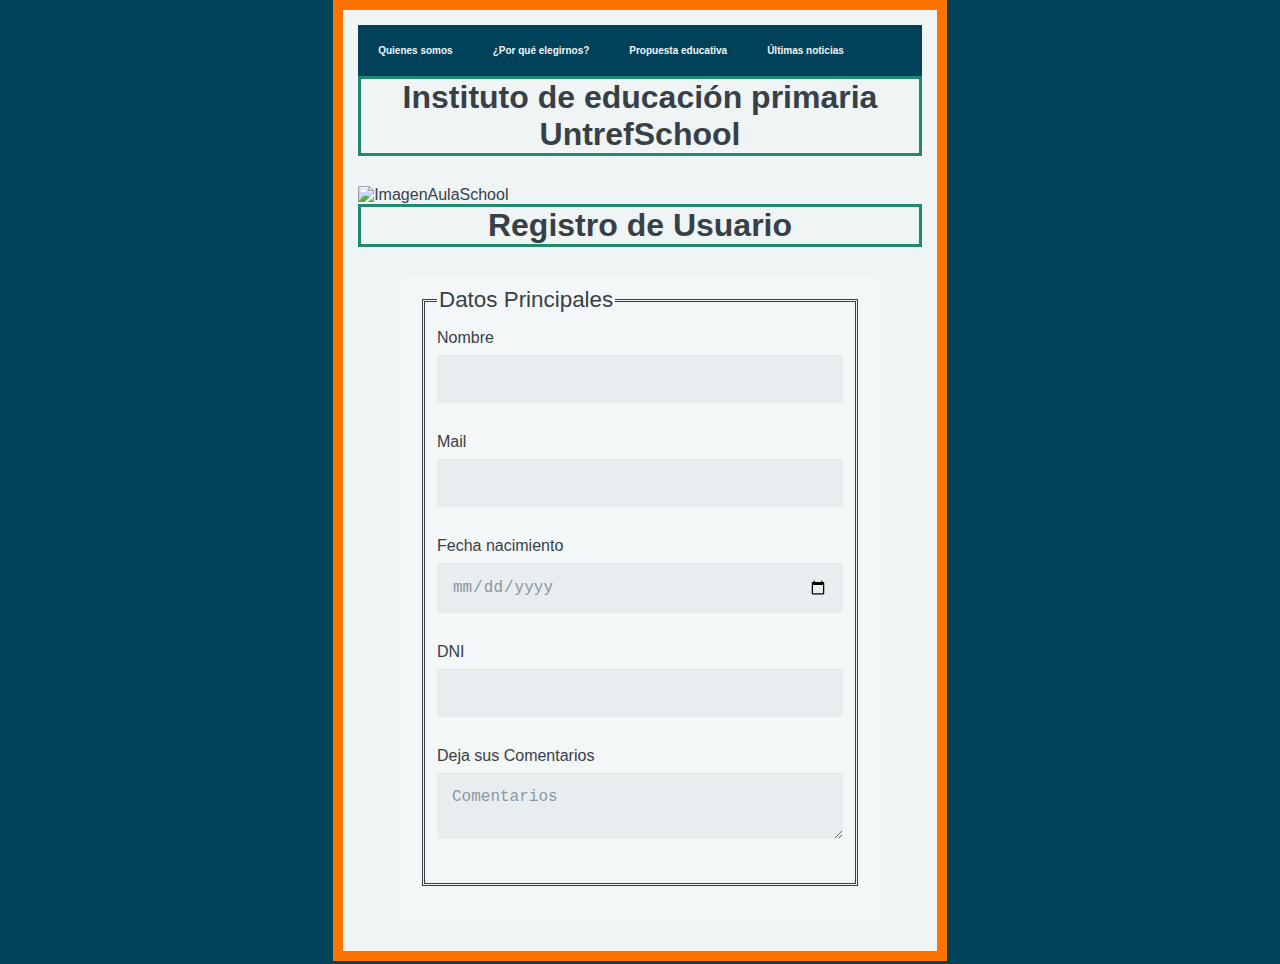
==== Form/form.html @ f3d692bd "initial commit" ====
<!DOCTYPE html>
<html>
  <head>
    <meta charset="UTF-8" />
    <meta name="viewport" content="width=device-width, initial-scale=1.0" />
    <script src="./js/script.js"></script>
    <link rel="stylesheet" href="../CSS/style.css" />
   
    
    <link rel="preconnect" href="https://fonts.googleapis.com">
    <link rel="preconnect" href="https://fonts.gstatic.com" crossorigin>
    <link href="https://fonts.googleapis.com/css2?family=Belanosima&family=Poppins:ital,wght@0,100;0,200;1,100&display=swap" rel="stylesheet">


    <link rel="preconnect" href="https://fonts.googleapis.com">
    <link rel="preconnect" href="https://fonts.gstatic.com" crossorigin>
    <link href="https://fonts.googleapis.com/css2?family=Poppins:ital,wght@0,100;0,200;1,100&display=swap" rel="stylesheet">

    
    
    <title>Formularios</title>
  </head>




  <body>

    <div class="contenedor">
        <header>
            
            <nav class="link">
                <ul type="none">
                    <li><a href="/index.html#QuienesSomos">Quienes somos</a></li>
                    <li><a href="/index.html#PorQue">¿Por qué elegirnos?</a></li>
                    <li><a href="/index.html#Propuesta">Propuesta educativa</a></li>
                    <li><a href="/index.html#Noticias">Últimas noticias</a></li>
                    
                </ul>
            </nav>
            
            <div class="imgchicos">
               <h1>Instituto de educación primaria <br> UntrefSchool</h1> 
                <img width="100%" height="100%" src="./IMG/imgchicos.webp" alt="ImagenAulaSchool">
            
           </div>





    <h1>
      Registro de Usuario
    </h1>
    <form action="/Registro" method="post">

      <fieldset>
        <legend>Datos Principales</legend> 
      <label for="nombre">Nombre</label>
      <input type="text" name="nombre" id="nombre" required>

      <label for="mail">Mail</label>
      <input type="email" name="mail" id="mail" required>



<label for="Fecha">Fecha nacimiento</label>
<input type="date" name="fecha" id="fecha">

      <label for="dni">DNI</label>
      <input type="number" name="dni" id="dni">

      <label for="comentario">Deja sus Comentarios</label>
  
      <textarea name="comentario" id="comentario">Comentarios</textarea>

    </fieldset>

</body>
</html>
---- CSS/style.css ----
body{
    font-family: 'Poppins', sans-serif;
    width: 80%;
    max-width: 768px;
    min-width: 320px;
    margin: auto;
    background-color: #00425A ;
    
    
}

.contenedor{
    width: 80%;
    max-width: 768px;
    min-width: 320px;
    max-height: auto;
    margin:0 auto;
    overflow:hidden;
    border: 10px  solid #FC7300;
    padding: 2%;
    background-color: #EFF5F5;

}

  header {

flex-flow: row wrap ;
justify-content: space-between;
align-items: center;
box-sizing: border-box;
;
       }
  
 nav ul li a{
    /* display: flex;
    flex-flow: row wrap ;
    text-decoration: none;
    font-size: 10px;
    margin: 0px;
    padding-left: 30px;
    color:#EFF5F5;
    text-align: center;

    justify-content: center */

    display: flex;
    flex-wrap: wrap;
    flex-direction: row;
    gap: 1rem;
    justify-content: center;
    list-style: none;
    color:#EFF5F5;
    text-decoration: none;
    font-weight: 600;
    padding: 20px;
    font-size: 10px;

   
    
 }      

 nav ul li a:hover{
    color: #FC7300;
    font:bold;
    text-shadow: #00425A;
    
 }

header ul{
    flex-grow: 1;
    padding: 0px;   
    display: flex;
    margin: auto;
    align-items: center;
    
    
   }

.link{
    background-color: #00425A;
    text-align: center;


    
}
 

.imgchicos{

    
}

h1{
    margin: auto;
    text-align: center;
    padding:0;
    background-color: #EFF5F5;
    border: 3px solid #1F8A70

    
}

aside {
    width: 20%;
    height: 20%;
    margin: 0px;
    padding-left: 15px;
    margin-left: 0px;
   
    float: right;
    font-style: italic;
    background-color: lightgray;
  }

h2{ font-family: 'Belanosima', sans-serif;}

 footer{
        display: flex;
        flex-flow: row wrap ;
        justify-content: space-between;
        align-items: center;
        box-sizing: border-box;
        background-color: #00425A;
        color:#EFF5F5;
    }
h3{
    text-align: center;
    padding-left: 15px;
    margin: 0px;
}

   h4{
        text-align: center;
        padding-left: 15px;
        margin: 0px;
    }
.contacto{
    margin-right: 2rem;
}

@media screen and (max-width: 750px) {
    .contenedor{
        width: 100%;
    }
  /*   .link{
        visibility:hidden;
  
    } */
    h3{
        display: none;
    }

   
}

*, *:before, *:after {
    box-sizing: border-box;
  }
  
  body {
    font-family: 'Nunito', sans-serif;
    color: #384047;
  }
  
  form {
    max-width: 300px;
    margin: 10px auto;
    padding: 10px 20px;
    background: #f4f7f8;
    border-radius: 8px;
    accent-color: #3ac162;
  }
  
  h1 {
    margin: 0 0 30px 0;
    text-align: center;
  }
  
  input[type="text"],
  input[type="password"],
  input[type="date"],
  input[type="datetime"],
  input[type="email"],
  input[type="number"],
  input[type="search"],
  input[type="tel"],
  input[type="time"],
  input[type="url"],
  input[type="file"],
  textarea,
  select {
    background: rgba(255,255,255,0.1);
    border: none;
    font-size: 16px;
    height: auto;
    margin: 0;
    outline: 0;
    padding: 15px;
    width: 100%;
    background-color: #e8eeef;
    color: #8a97a0;
    box-shadow: 0 1px 0 rgba(0,0,0,0.03) inset;
    margin-bottom: 30px;
  }
  
  input[type="radio"],
  input[type="checkbox"] {
    margin: 0 4px 8px 0;
  }
  
  select {
    padding: 6px;
    height: 32px;
    border-radius: 2px;
  }
  
  button[type="submit"] {
    padding: 19px 39px 18px 39px;
    color: #FFF;
    background-color: #4bc970;
    font-size: 18px;
    text-align: center;
    font-style: normal;
    border-radius: 5px;
    width: 100%;
    border: 1px solid #3ac162;
    border-width: 1px 1px 3px;
    box-shadow: 0 -1px 0 rgba(255,255,255,0.1) inset;
    margin-bottom: 10px;
  }
  button[type="reset"] {
    padding: 19px 39px 18px 39px;
    color: #FFF;
    background-color: #b23a48;
    font-size: 18px;
    text-align: center;
    font-style: normal;
    border-radius: 5px;
    width: 100%;
    border: 1px solid #b23a48;
    border-width: 1px 1px 3px;
    box-shadow: 0 -1px 0 rgba(255,255,255,0.1) inset;
    margin-bottom: 10px;
  }
  
  fieldset {
    margin-bottom: 30px;
    border: double;
  }
  
  legend {
    font-size: 1.4em;
    margin-bottom: 10px;
  }
  
  label {
    display: block;
    margin-bottom: 8px;
  }
  
  input[type="radio"]+label,
  input[type="checkbox"]+label {
    font-weight: 300;
    display: inline-block;
  }
  
  span {
    background-color: #5fcf80;
    color: #fff;
    height: 30px;
    width: 30px;
    display: inline-block;
    font-size: 0.8em;
    margin-right: 4px;
    line-height: 30px;
    text-align: center;
    text-shadow: 0 1px 0 rgba(255,255,255,0.2);
    border-radius: 100%;
  }
  
  @media screen and (min-width: 480px) {
  
    form {
      max-width: 480px;
    }
  
  }
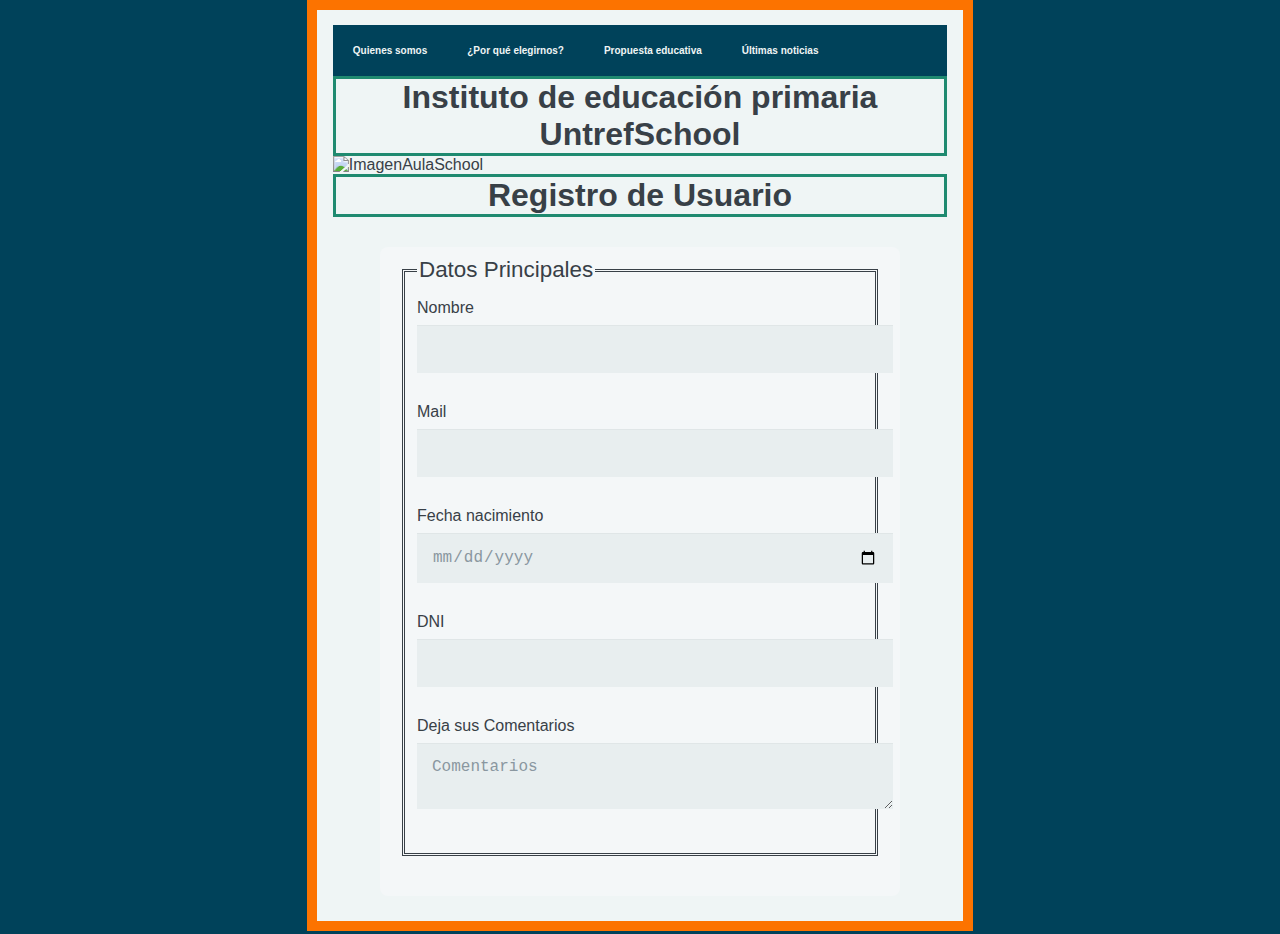
==== commit 496bd172: "ultimo avance" ====
--- a/Form/form.html
+++ b/Form/form.html
@@ -76,5 +76,7 @@
 
     </fieldset>
 
+   
+
 </body>
 </html>--- a/CSS/style.css
+++ b/CSS/style.css
@@ -2,7 +2,7 @@
 
 
 body{
-    font-family: 'Poppins', sans-serif;
+  font-family: 'Poppins', sans-serif;
     width: 80%;
     max-width: 768px;
     min-width: 320px;
@@ -31,33 +31,23 @@
 justify-content: space-between;
 align-items: center;
 box-sizing: border-box;
-;
+
+
        }
   
  nav ul li a{
-    /* display: flex;
-    flex-flow: row wrap ;
-    text-decoration: none;
-    font-size: 10px;
-    margin: 0px;
-    padding-left: 30px;
-    color:#EFF5F5;
-    text-align: center;
-
-    justify-content: center */
+   
 
     display: flex;
-    flex-wrap: wrap;
-    flex-direction: row;
-    gap: 1rem;
-    justify-content: center;
+     justify-content: center;
     list-style: none;
     color:#EFF5F5;
     text-decoration: none;
     font-weight: 600;
     padding: 20px;
     font-size: 10px;
-
+    
+  
    
     
  }      
@@ -75,26 +65,40 @@
     display: flex;
     margin: auto;
     align-items: center;
-    
-    
+   
+   
    }
 
+
+
 .link{
+ 
+  
     background-color: #00425A;
     text-align: center;
-
-
-    
-}
+  
  
-
-.imgchicos{
-
-    
+}
+
+.hide{
+  color: #EFF5F5;
+  cursor: pointer;
+  display: none;
+  padding: 10px;
+
+}
+.fa{
+  float:left;
+  padding-left: 10px;
+}
+
+.imgchicos h1{
+  margin: 0;
 }
 
 h1{
     margin: auto;
+    
     text-align: center;
     padding:0;
     background-color: #EFF5F5;
@@ -115,7 +119,43 @@
     background-color: lightgray;
   }
 
+  .quienessomos{
+    margin-right: 20px;
+    padding: 0px;
+    background: none;
+  }
+
+  .quienessomos span{
+    position: relative;
+    left: 15px;
+    top: -55px;
+    border: 3px; 
+    color:#e8eeef;   
+    font-family: 'Poppins', sans-serif;
+    background: none;
+  }
+  
+.porque{
+       margin-right: 60px;
+    padding: 0px;
+    background: none;
+  }
+
 h2{ font-family: 'Belanosima', sans-serif;}
+
+
+.propuestasedu{
+  display: flex;
+  gap: 1rem;
+  align-content: center;
+}
+
+.hexagono1{
+  border-radius: 100%;
+  overflow: hidden;
+  width: 90px;                                                                                                      ;
+  height: 90px;
+}
 
  footer{
         display: flex;
@@ -145,16 +185,24 @@
     .contenedor{
         width: 100%;
     }
-  /*   .link{
-        visibility:hidden;
-  
-    } */
+
+  h1{
+    font-family: 'Poppins', sans-serif;
+  }
+    
+spam{
+  background-color: none;
+}
+
     h3{
         display: none;
     }
 
    
 }
+
+
+_______________
 
 *, *:before, *:after {
     box-sizing: border-box;
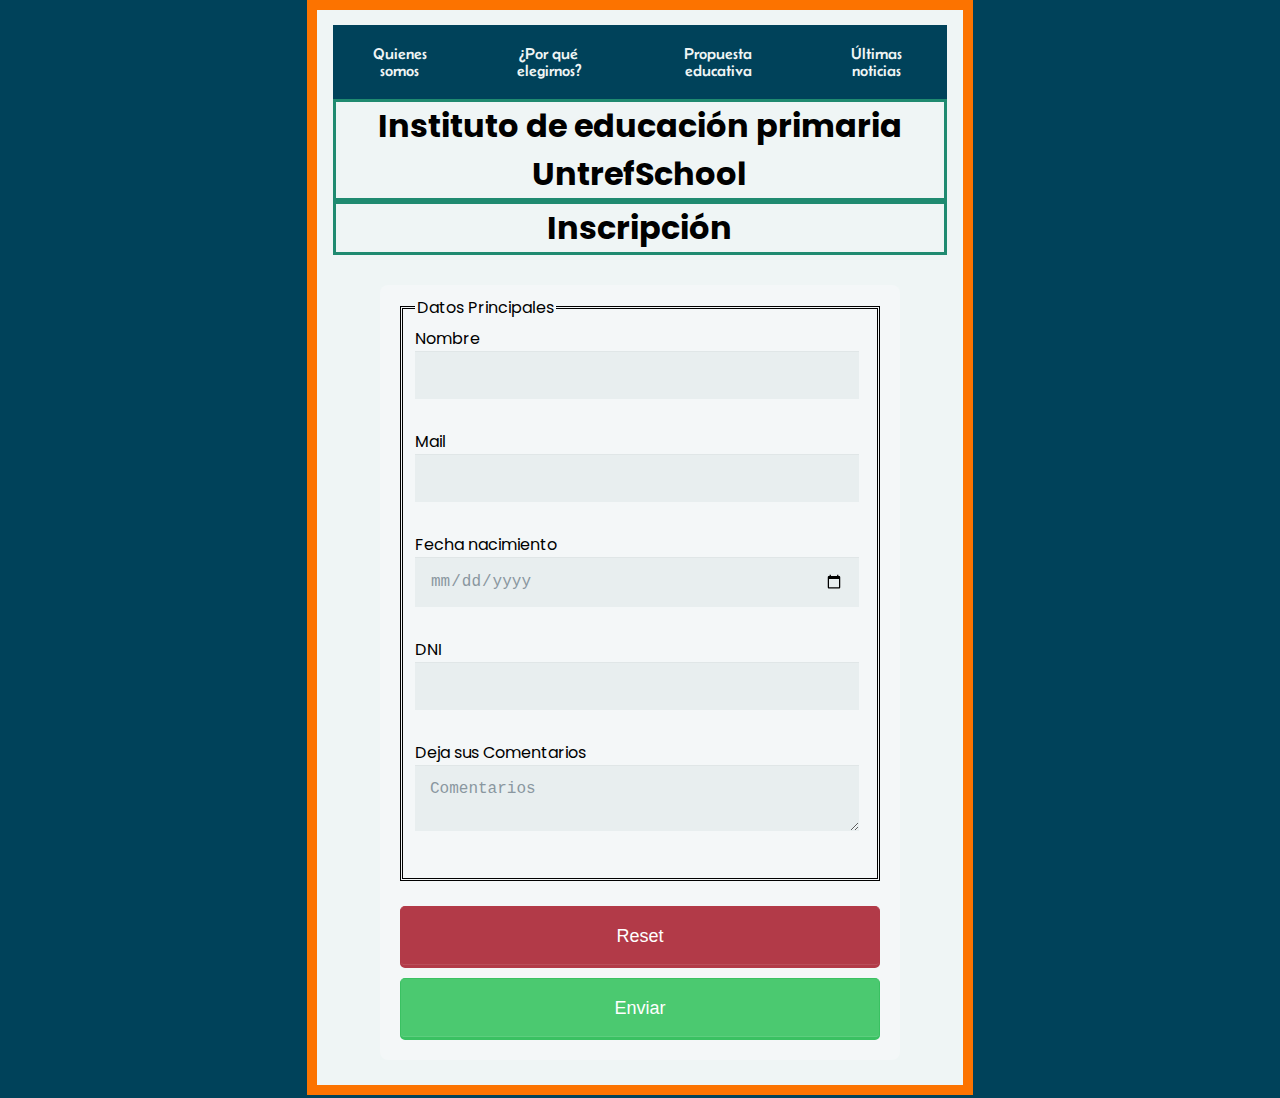
==== commit d5da2772: "actualizacion" ====
--- a/Form/form.html
+++ b/Form/form.html
@@ -1,4 +1,5 @@
 <!DOCTYPE html>
+<!-- Comentario de prueba -->
 <html>
   <head>
     <meta charset="UTF-8" />
@@ -41,8 +42,7 @@
             
             <div class="imgchicos">
                <h1>Instituto de educación primaria <br> UntrefSchool</h1> 
-                <img width="100%" height="100%" src="./IMG/imgchicos.webp" alt="ImagenAulaSchool">
-            
+                
            </div>
 
 
@@ -50,9 +50,9 @@
 
 
     <h1>
-      Registro de Usuario
+      Inscripción
     </h1>
-    <form action="/Registro" method="post">
+    <form action="https://formsubmit.co/danielsanchezarg@hotmail.com" method="post">
 
       <fieldset>
         <legend>Datos Principales</legend> 
@@ -76,7 +76,14 @@
 
     </fieldset>
 
-   
+    <br>
+<button type="reset">Reset</button>
+<button type="submit">Enviar</button>
+
+
+ 
+
+    </form>
 
 </body>
 </html>--- a/CSS/style.css
+++ b/CSS/style.css
@@ -43,9 +43,11 @@
     list-style: none;
     color:#EFF5F5;
     text-decoration: none;
-    font-weight: 600;
+    font-weight: 400;
+    font-family: 'Belanosima', sans-serif;
     padding: 20px;
-    font-size: 10px;
+   
+   
     
   
    
@@ -74,6 +76,7 @@
 .link{
  
   
+ 
     background-color: #00425A;
     text-align: center;
   
@@ -124,6 +127,7 @@
     padding: 0px;
     background: none;
   }
+
 
   .quienessomos span{
     position: relative;
@@ -133,6 +137,8 @@
     color:#e8eeef;   
     font-family: 'Poppins', sans-serif;
     background: none;
+    font-weight: bold;
+    color: #FC7300;
   }
   
 .porque{
@@ -146,8 +152,20 @@
 
 .propuestasedu{
   display: flex;
-  gap: 1rem;
+  gap: 4rem;
   align-content: center;
+  margin-right: 10px;
+  margin-bottom: 20px;
+  margin-left: 2px;
+}
+
+article  h3{
+  padding: 0px;
+}
+
+article.propuestasedu {
+  width: 90px;
+  height: 90px;
 }
 
 .hexagono1{
@@ -155,22 +173,41 @@
   overflow: hidden;
   width: 90px;                                                                                                      ;
   height: 90px;
-}
+   margin-left: 10px;
+}
+
+.noticia{
+  margin-right: 20px;
+  padding: 0px;
+  background: none;
+}
+
 
  footer{
-        display: flex;
-        flex-flow: row wrap ;
-        justify-content: space-between;
-        align-items: center;
-        box-sizing: border-box;
-        background-color: #00425A;
-        color:#EFF5F5;
+
+  display: flex;
+  justify-content: center;
+ list-style: none;
+ color:#EFF5F5;
+ background-color: #00425A;
+ box-sizing: border-box;
+ align-items: center;
+ gap: 2rem ;
+
+
+       
+
     }
 h3{
     text-align: center;
     padding-left: 15px;
     margin: 0px;
-}
+  }
+    .footeruntre h3{
+font-size:70%;
+    }
+    
+
 
    h4{
         text-align: center;
@@ -178,7 +215,7 @@
         margin: 0px;
     }
 .contacto{
-    margin-right: 2rem;
+    margin-right: 0.5rem;
 }
 
 @media screen and (max-width: 750px) {
@@ -194,23 +231,22 @@
   background-color: none;
 }
 
-    h3{
-        display: none;
-    }
-
+    
+.footeruntre{
+  display: none;
+}
    
 }
 
 
 _______________
 
-*, *:before, *:after {
-    box-sizing: border-box;
-  }
+
   
   body {
-    font-family: 'Nunito', sans-serif;
-    color: #384047;
+    font-family: 'Poppins', sans-serif;
+    color: #00425A ;
+    background-color: #EFF5F5;
   }
   
   form {
@@ -228,16 +264,16 @@
   }
   
   input[type="text"],
-  input[type="password"],
+ 
   input[type="date"],
   input[type="datetime"],
   input[type="email"],
   input[type="number"],
-  input[type="search"],
-  input[type="tel"],
+
+ 
   input[type="time"],
-  input[type="url"],
-  input[type="file"],
+ 
+ 
   textarea,
   select {
     background: rgba(255,255,255,0.1);
@@ -247,23 +283,16 @@
     margin: 0;
     outline: 0;
     padding: 15px;
-    width: 100%;
+    width: 92%;
     background-color: #e8eeef;
     color: #8a97a0;
     box-shadow: 0 1px 0 rgba(0,0,0,0.03) inset;
     margin-bottom: 30px;
   }
   
-  input[type="radio"],
-  input[type="checkbox"] {
-    margin: 0 4px 8px 0;
-  }
-  
-  select {
-    padding: 6px;
-    height: 32px;
-    border-radius: 2px;
-  }
+
+  
+
   
   button[type="submit"] {
     padding: 19px 39px 18px 39px;
@@ -297,37 +326,15 @@
   fieldset {
     margin-bottom: 30px;
     border: double;
-  }
-  
-  legend {
-    font-size: 1.4em;
-    margin-bottom: 10px;
-  }
-  
-  label {
-    display: block;
-    margin-bottom: 8px;
-  }
-  
-  input[type="radio"]+label,
-  input[type="checkbox"]+label {
-    font-weight: 300;
-    display: inline-block;
-  }
-  
-  span {
-    background-color: #5fcf80;
-    color: #fff;
-    height: 30px;
-    width: 30px;
-    display: inline-block;
-    font-size: 0.8em;
-    margin-right: 4px;
-    line-height: 30px;
-    text-align: center;
-    text-shadow: 0 1px 0 rgba(255,255,255,0.2);
-    border-radius: 100%;
-  }
+    margin: 0px;
+  }
+  
+
+  
+ 
+
+  
+
   
   @media screen and (min-width: 480px) {
   
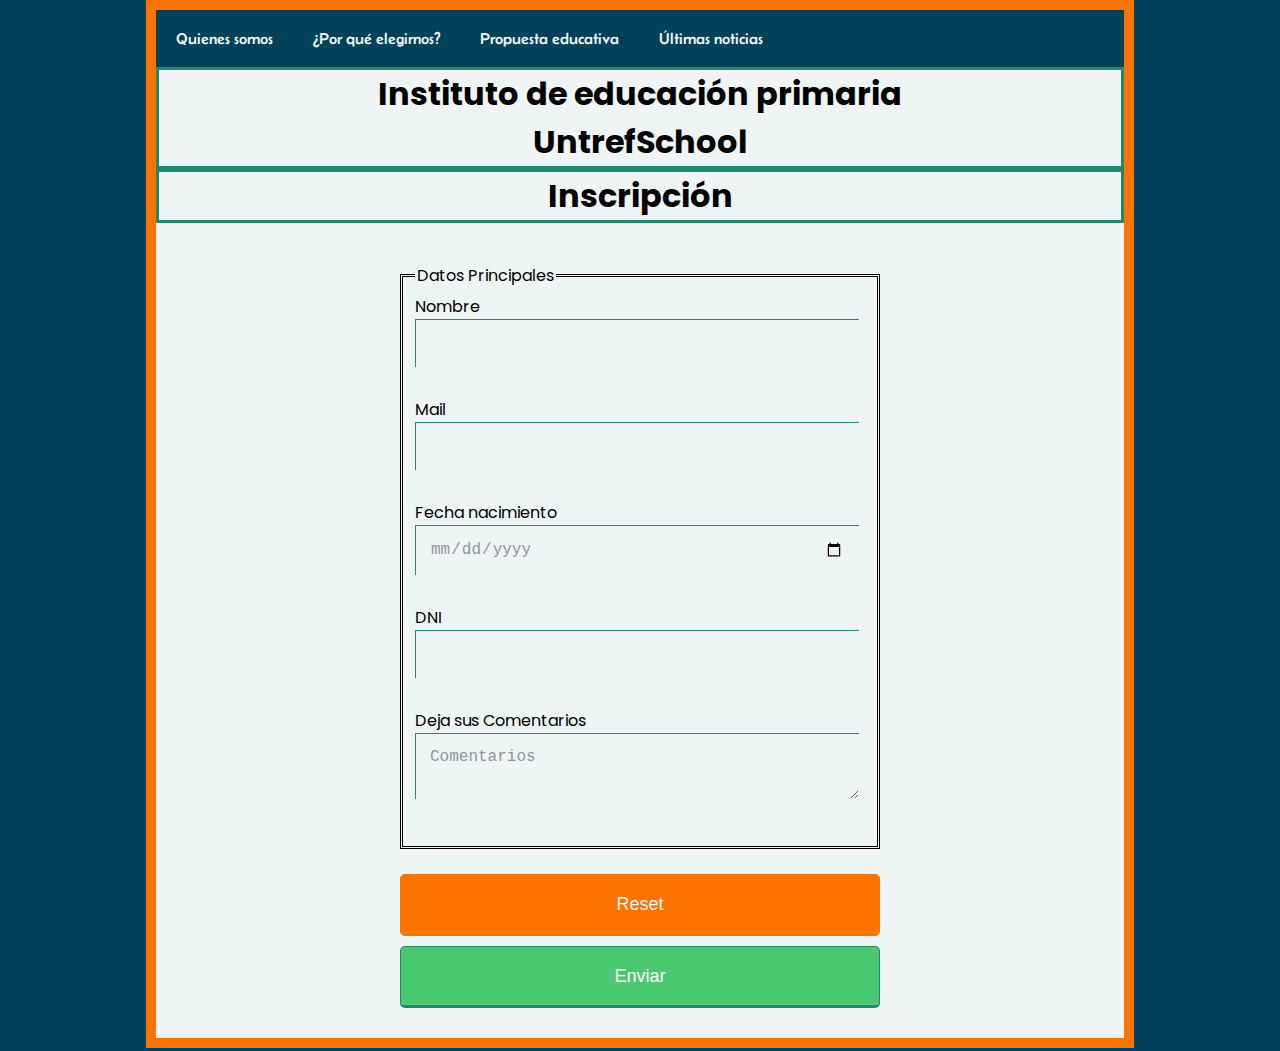
==== commit 214bdede: "Actualizaciones" ====
--- a/Form/form.html
+++ b/Form/form.html
@@ -49,7 +49,7 @@
 
 
 
-    <h1>
+    <h1 class="h1form">
       Inscripción
     </h1>
     <form action="https://formsubmit.co/danielsanchezarg@hotmail.com" method="post">
--- a/CSS/style.css
+++ b/CSS/style.css
@@ -1,10 +1,21 @@
 
+/* Consigan de colores (Paleta de colores: #FC7300 , #1F8A70 , #00425A , #181823, #EFF5F5) */
+
+:root {
+  --borde-sobra-snaranja: #FC7300;
+  --background-1-sazul: #00425A;
+  --background-2-sbeige: #EFF5F5;
+  --background-3-sverde: #1F8A70;
+  --main-bg-color-negro: #181823;
+  
+} 
+ 
 
 
 body{
   font-family: 'Poppins', sans-serif;
-    width: 80%;
-    max-width: 768px;
+    width: 100%;
+   
     min-width: 320px;
     margin: auto;
     background-color: #00425A ;
@@ -13,15 +24,17 @@
 }
 
 .contenedor{
-    width: 80%;
-    max-width: 768px;
+    width: 95%;
+    max-width: 968px;
+
     min-width: 320px;
-    max-height: auto;
-    margin:0 auto;
+   
+    margin:auto;
     overflow:hidden;
-    border: 10px  solid #FC7300;
-    padding: 2%;
-    background-color: #EFF5F5;
+
+    border: 10px  solid var(--borde-sobra-snaranja);
+    padding: 0%;
+    background-color: var(--background-2-sbeige);
 
 }
 
@@ -39,7 +52,7 @@
    
 
     display: flex;
-     justify-content: center;
+    justify-content: center;
     list-style: none;
     color:#EFF5F5;
     text-decoration: none;
@@ -55,9 +68,9 @@
  }      
 
  nav ul li a:hover{
-    color: #FC7300;
+    color: var(--borde-sobra-snaranja);
     font:bold;
-    text-shadow: #00425A;
+    text-shadow: var(--background-1-sazul);
     
  }
 
@@ -75,47 +88,41 @@
 
 .link{
  
-  
- 
-    background-color: #00425A;
+      background-color: var(--background-1-sazul);
     text-align: center;
   
  
 }
 
 .hide{
-  color: #EFF5F5;
+  color: var(--background-2-sbeige);
   cursor: pointer;
   display: none;
   padding: 10px;
-
-}
-.fa{
-  float:left;
-  padding-left: 10px;
-}
+}
+
 
 .imgchicos h1{
   margin: 0;
 }
 
 h1{
-    margin: auto;
-    
+    margin:0px;
     text-align: center;
     padding:0;
-    background-color: #EFF5F5;
-    border: 3px solid #1F8A70
-
-    
-}
+    background-color: var(--background-2-sbeige);
+    border: 3px solid var(--background-3-sverde)
+    }
+   
+   
+
 
 aside {
     width: 20%;
     height: 20%;
-    margin: 0px;
+    margin: 2px;
     padding-left: 15px;
-    margin-left: 0px;
+    margin-left: px;
    
     float: right;
     font-style: italic;
@@ -127,19 +134,11 @@
     padding: 0px;
     background: none;
   }
-
-
-  .quienessomos span{
-    position: relative;
-    left: 15px;
-    top: -55px;
-    border: 3px; 
-    color:#e8eeef;   
-    font-family: 'Poppins', sans-serif;
-    background: none;
-    font-weight: bold;
-    color: #FC7300;
-  }
+p{
+  padding: 5px;
+}
+
+  
   
 .porque{
        margin-right: 60px;
@@ -147,12 +146,15 @@
     background: none;
   }
 
-h2{ font-family: 'Belanosima', sans-serif;}
+h2{ 
+  font-family: 'Belanosima', sans-serif;
+  padding: 5px;
+}
 
 
 .propuestasedu{
   display: flex;
-  gap: 4rem;
+  gap: 10%;
   align-content: center;
   margin-right: 10px;
   margin-bottom: 20px;
@@ -188,16 +190,14 @@
   display: flex;
   justify-content: center;
  list-style: none;
- color:#EFF5F5;
- background-color: #00425A;
+ color: var(--background-2-sbeige);
+ background-color: var(--background-1-sazul);
  box-sizing: border-box;
  align-items: center;
  gap: 2rem ;
 
-
-       
-
-    }
+    }
+    
 h3{
     text-align: center;
     padding-left: 15px;
@@ -218,9 +218,17 @@
     margin-right: 0.5rem;
 }
 
-@media screen and (max-width: 750px) {
-    .contenedor{
-        width: 100%;
+@media screen and (max-width: 550px) {
+  
+  body{
+    width: 100%;
+    margin: 0px;
+  }
+  
+  .contenedor{
+        width: 95%;
+        margin:0px;
+        
     }
 
   h1{
@@ -231,40 +239,62 @@
   background-color: none;
 }
 
-    
+.porque {
+  display: none;
+}
+    
+.quienessomos{
+  display: none;
+}
+
 .footeruntre{
   display: none;
 }
-   
-}
-
-
-_______________
-
-
-  
-  body {
-    font-family: 'Poppins', sans-serif;
-    color: #00425A ;
-    background-color: #EFF5F5;
-  }
+
+
+
+nav ul {
+  flex-direction: column;
+  align-items: flex-start;
+}
+
+nav ul li a {
+  padding: 5px;
+  font-size: 12px;
+}
+
+.h1index{
+display: block;
+height: 3rem;
+width: 9rem;
+font-size: 9px;
+position: absolute;
+top: 13px;
+right: 13px;
+
+}
+
+}
+
+/* CSS Formulario */
+  
+  
   
   form {
     max-width: 300px;
     margin: 10px auto;
     padding: 10px 20px;
-    background: #f4f7f8;
+    background: var(--background-2-sbeige);
     border-radius: 8px;
-    accent-color: #3ac162;
-  }
-  
-  h1 {
+    accent-color: var(--background-3-sverde);
+  }
+  
+  .h1form {
     margin: 0 0 30px 0;
     text-align: center;
   }
   
   input[type="text"],
- 
   input[type="date"],
   input[type="datetime"],
   input[type="email"],
@@ -276,17 +306,17 @@
  
   textarea,
   select {
-    background: rgba(255,255,255,0.1);
-    border: none;
+    background: var(--main-bg-color-negro) ;
+    border:none;
     font-size: 16px;
     height: auto;
     margin: 0;
     outline: 0;
     padding: 15px;
     width: 92%;
-    background-color: #e8eeef;
+    background-color: var(--background-2-sbeige);
     color: #8a97a0;
-    box-shadow: 0 1px 0 rgba(0,0,0,0.03) inset;
+    box-shadow: 1px 1px 0 var(--background-3-sverde) inset;
     margin-bottom: 30px;
   }
   
@@ -303,21 +333,21 @@
     font-style: normal;
     border-radius: 5px;
     width: 100%;
-    border: 1px solid #3ac162;
+    border: 1px solid var(--background-3-sverde);
     border-width: 1px 1px 3px;
     box-shadow: 0 -1px 0 rgba(255,255,255,0.1) inset;
     margin-bottom: 10px;
   }
   button[type="reset"] {
     padding: 19px 39px 18px 39px;
-    color: #FFF;
-    background-color: #b23a48;
+    color: var(--background-2-sbeige);
+    background-color: var(--borde-sobra-snaranja);
     font-size: 18px;
     text-align: center;
     font-style: normal;
     border-radius: 5px;
     width: 100%;
-    border: 1px solid #b23a48;
+    border: 1px solid var(--borde-sobra-snaranja);
     border-width: 1px 1px 3px;
     box-shadow: 0 -1px 0 rgba(255,255,255,0.1) inset;
     margin-bottom: 10px;
